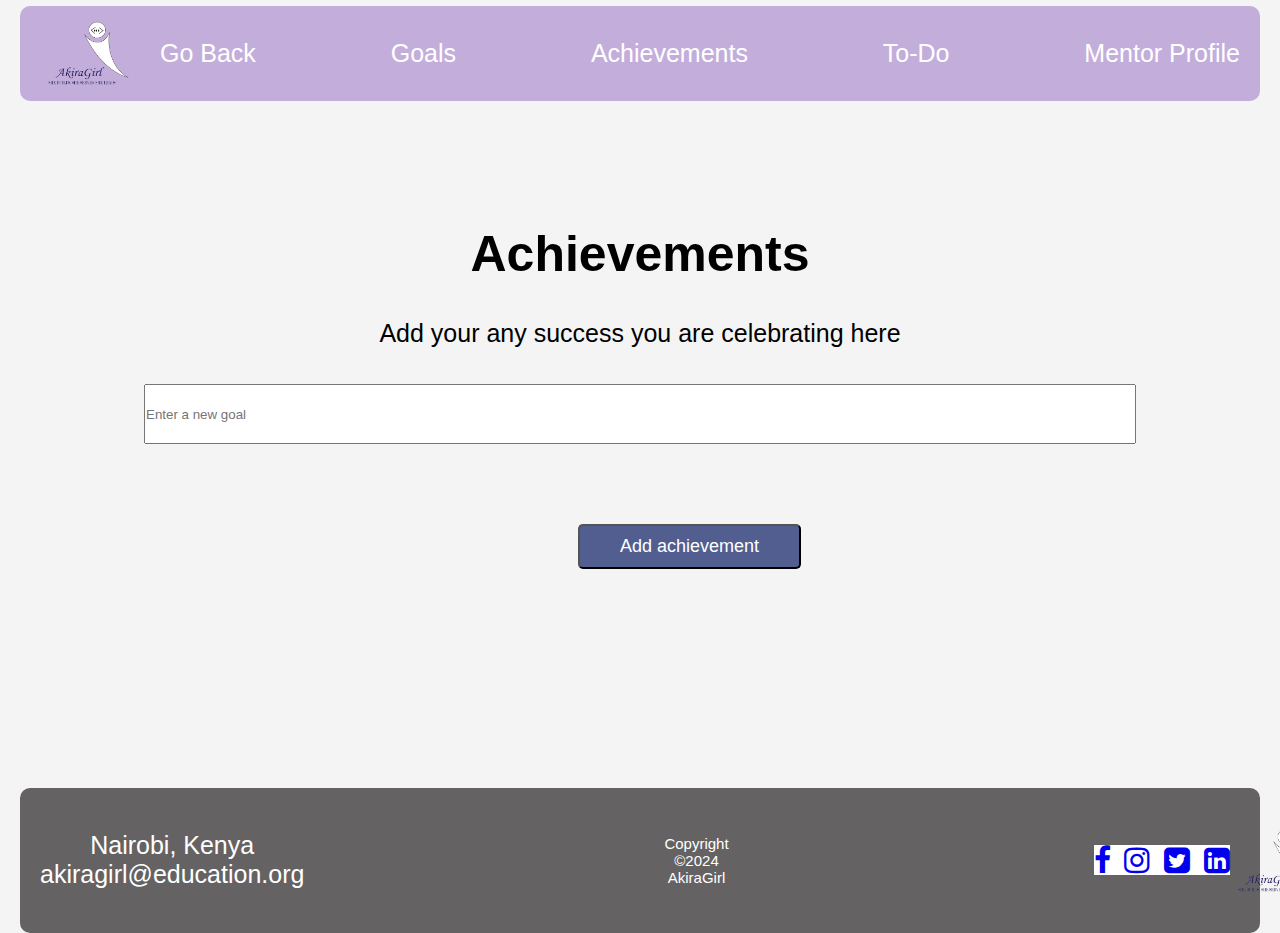
==== achievements.html @ f630471e "added files" ====
<!DOCTYPE html>
<html lang="en">

<head>
  <meta charset="UTF-8">
  <meta name="viewport" content="width=device-width, initial-scale=1.0">
  <title>GOALS</title>
  <link rel="stylesheet" href="https://cdnjs.cloudflare.com/ajax/libs/font-awesome/4.7.0/css/font-awesome.min.css">
  <link rel="stylesheet" href="https://cdnjs.cloudflare.com/ajax/libs/font-awesome/4.7.0/css/font-awesome.min.css">
  <link rel="stylesheet" href="https://cdnjs.cloudflare.com/ajax/libs/font-awesome/4.7.0/css/font-awesome.min.css">
  <link rel="stylesheet" href="https://cdnjs.cloudflare.com/ajax/libs/font-awesome/4.7.0/css/font-awesome.min.css">
  <link rel="stylesheet" href="achievements.css">
</head>

<body>
    <header>
      <div class="logo">
        <img src="media/logo.png" alt="Akira">
      </div>
      <ul class="nav_links">
        <li><a href="index.html">Go Back</a></li>
        <li><a href="goals.html">Goals</a></li>
        <li><a href="achievements.html">Achievements</a></li>
        <li><a href="toDo.html">To-Do</a></li>
        <li><a href="mentorProfile.html">Mentor Profile</a></li>
      </ul>
    </header>
  
   <main class="toDo_page">
    <h1>Achievements</h1>
    <br>
    <br>
    <p>Add your any success you are celebrating here</p>
    <br>
    <br>
    <input type="text" id="toDo" placeholder="Enter a new goal">
    <br>
    <br>
    <button id="task">Add achievement</button>
   
    <ul id="todo-list"></ul>
     <script>
      const todoList = document.getElementById('todo-list');
      const newTaskInput = document.getElementById('toDo');
      const addTaskButton = document.getElementById('task');
      const tasks = []; 
      addTaskButton.addEventListener('click', function() {
        const task = newTaskInput.value.trim(); 
        if (task) { 
          tasks.push(task);
          newTaskInput.value = ''; 
          renderTodoList();
        }
      });
      function renderTodoList() {
        todoList.innerHTML = ''; 
        tasks.forEach((task, index) => {
          const listItem = document.createElement('li');
          listItem.innerText = task;
          const deleteButton = document.createElement('button');
          deleteButton.innerText = 'Delete';
          deleteButton.addEventListener('click', function() {
            tasks.splice(index, 1); 
            renderTodoList();
          });
          listItem.appendChild(deleteButton);
          todoList.appendChild(listItem);
        });
      }
     </script>
    </main>

  <footer>
    <div class="address">
      <p>Nairobi, Kenya</p>
      <p>akiragirl@education.org</p>
    </div>
    <div class="copyright">
      <p>Copyright &copy;2024 AkiraGirl</p>
    </div>
    <div class="footer-content">
      <ul class="icons">
        <li><a href="#"><i class="fa fa-facebook-f" style="font-size:30px"></i></a></li>
        <li><a href="#"><i class="fa fa-instagram" style="font-size:30px"></i></a></li>
        <li><a href="#"><i class="fa fa-twitter-square" style="font-size:30px"></i></a></li>
        <li><a href="#"><i class="fa fa-linkedin-square" style="font-size:30px"></i></a></li>                             
      </ul>
      <div class="logo">
        <img src="media/logo.png" alt="Akira">
      </div>
    </div>
  </footer>

</body>

</html>
---- achievements.css ----
* {
  padding: 0;
  margin: 0;
  box-sizing: border-box;
}

ul {
  list-style: none;
}

a {
  text-decoration: none;
}

body {
  font-family: 'Roboto', sans-serif;
  background-color: #f4f4f4;
  padding: 0 20px;
}

#background{
  background-color: #729abd;
}

header {
  display: flex;
  justify-content: space-between;
  align-items: center;
  padding: 15px 20px;
  border-radius: 10px;
  background-color: #c3aedb;
  color: #fff;
  font-size: 10px;
  margin-top: 0.5%;
  
}

.logo {
  width: 100px;
  height: 65px;
  margin-right: 20px;
}

.logo img {
  width: 100%;
  height: 100%;
}

.nav_links {
  display: flex;
  justify-content: space-between;
  align-items: center;
  flex: 1;
  font-weight: 500;
  font-size: 25px;
  cursor: pointer;
}

.nav_links * {
  color: #fff;
}

.nav_links a:hover {
  background-color: #fff;
  color: #525e90;
  padding: 5px 10px;
  border-radius: 5px;
}

.toDo_page{
  height: 600px;
  margin-top: 5%;
}

h1{
  font-size: 50px;
  text-align: center;
  padding-top: 5%;
}

p{
  font-size: 25px;
  text-align: center;
}

input{
  width: 80%;
  height: 10%;
  margin-left: 10%;
}

#task{
  background-color: #525e90;
  color: #fff;
  padding: 10px 40px;
  border-radius: 5px;
  font-size: 18px;
  margin-left: 45%;
  margin-top: 5%;
  cursor: pointer;
}

#todo-list li button {
margin-left: 10px;
background-color:blueviolet;
border: none;
color: white;
padding: 5px 5px;
cursor: pointer;
width: 200px;
border-radius: 10px;
font-size: 25px;
}



footer {
  display: flex;
  align-items: center;
  gap: 30%;
  padding: 40px 20px;
  background-color: #656263;
  color: #fff;
  border-radius: 10px;
  margin-top: 2%;

}

.address{
  font-size: 20px;

}

.copyright p {
  font-size: 15px;
  text-align: center;
}

.footer-content {
  display: flex;
  justify-content: space-around;
  align-items: center;
  
}

.icons{
  display: flex;
  gap: 10%;
  margin-left: 2%;
  background-color:white;
  cursor: pointer;
  width: 139px;
  
}


@media all and (min-width:280px) and (max-width:1024px){

  * {
    padding: 0;
    margin: 0;
    box-sizing: border-box;
  }
  
  ul {
    list-style: none;
  }
  
  a {
    text-decoration: none;
  }
  
  body {
    font-family: 'Roboto', sans-serif;
    background-color: #f4f4f4;
    
  }
  
  header {
    display: flex;
    justify-content: space-between;
    align-items: center;
    padding: 5px 9px;
    border-radius: 8px;
    background-color: #c3aedb;
    color: #fff;
    font-size: 8px;
  
  }
  
  .logo {
    width: 50px;
    height: 35px;
    margin-right: 10px;
  }
  
  .logo img {
    width: 50%;
    height: 50%;
  }
  
  .nav_links {
    display: flex;
    justify-content: space-between;
    align-items: center;
    flex: 1;
    font-weight: 500;
    font-size: 10px;
  }
  
  .nav_links * {
    color: #fff;
  }
  
  .nav_links a:hover {
    background-color: #fff;
    color: #525e90;
    padding: 2px 5px;
    border-radius: 5px;
  }



  .toDo_page{
    height: 400px;
    margin-top: 3%;
}

h1{
    font-size: 20px;
    text-align: center;
    padding-top: 3%;
}

p{
    font-size:11px;
    text-align: center;
}

input{
    width: 40%;
    height: 5%;
    margin-left: 5%;
}

#task{
    background-color: #525e90;
    color: #fff;
    padding: 5px 20px;
    border-radius: 2px;
    font-size: 9px;
    margin-left: 20%;
    margin-top: 2%;
    cursor: pointer;
}

#todo-list li button {
  margin-left: 5px;
  background-color:blueviolet;
  border: none;
  color: white;
  padding: 2px 2px;
  cursor: pointer;
  width: 100px;
  border-radius: 7px;
  font-size: 11px;
  }

  
footer {
  display: flex;
  align-items: center;
  gap: 2%;
  padding: 8px 10px;
  background-color: #656263;
  color: #fff;
  border-radius: 10px;
  margin-top: 5%;
  
  
}

.address{
  font-size: 8px;

}

.copyright p {
  font-size: 8px;
  text-align: center;
}

.footer-content {
  display: flex;  
  gap: 0.5%;
  width: 30px;
}

.icons{
 display: flex;
cursor: pointer;
 font-size: 10px;
 
}

}
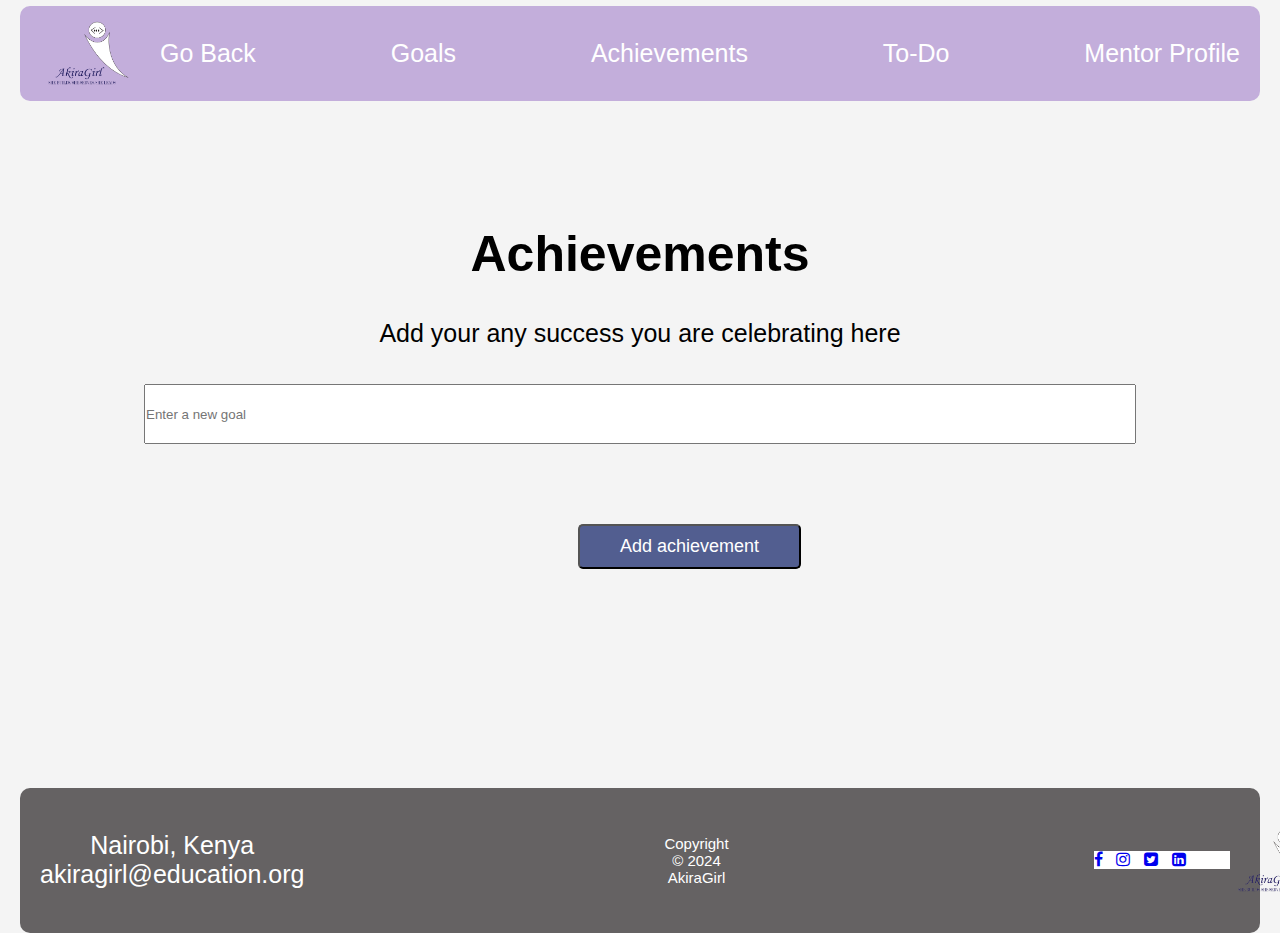
==== commit 7dc59c3f: "modified styles" ====
--- a/achievements.html
+++ b/achievements.html
@@ -70,26 +70,26 @@
      </script>
     </main>
 
-  <footer>
-    <div class="address">
-      <p>Nairobi, Kenya</p>
-      <p>akiragirl@education.org</p>
-    </div>
-    <div class="copyright">
-      <p>Copyright &copy;2024 AkiraGirl</p>
-    </div>
-    <div class="footer-content">
-      <ul class="icons">
-        <li><a href="#"><i class="fa fa-facebook-f" style="font-size:30px"></i></a></li>
-        <li><a href="#"><i class="fa fa-instagram" style="font-size:30px"></i></a></li>
-        <li><a href="#"><i class="fa fa-twitter-square" style="font-size:30px"></i></a></li>
-        <li><a href="#"><i class="fa fa-linkedin-square" style="font-size:30px"></i></a></li>                             
-      </ul>
-      <div class="logo">
-        <img src="media/logo.png" alt="Akira">
+    <footer>
+      <div class="address">
+        <p>Nairobi, Kenya</p>
+        <p>akiragirl@education.org</p>
       </div>
-    </div>
-  </footer>
+      <div class="copyright">
+        <p>Copyright &copy; 2024 AkiraGirl</p>
+      </div>
+      <div class="footer-content">
+        <ul class="icons">
+          <li><a href="#"><i class="fa fa-facebook-f"></i></a></li>
+          <li><a href="#"><i class="fa fa-instagram" ></i></a></li>
+          <li><a href="#"><i class="fa fa-twitter-square" ></i></a></li>
+          <li><a href="#"><i class="fa fa-linkedin-square"></i></a></li>                             
+        </ul>
+        <div class="logo">
+          <img src="media/logo.png" alt="Akira">
+        </div>
+      </div>
+    </footer>
 
 </body>
 
--- a/achievements.css
+++ b/achievements.css
@@ -176,7 +176,7 @@
     
   }
   
-  header {
+  /* header {
     display: flex;
     justify-content: space-between;
     align-items: center;
@@ -186,6 +186,16 @@
     color: #fff;
     font-size: 8px;
   
+  } */
+
+  header {
+    display: flex;
+    padding: 5px 9px;
+    border-radius: 8px;
+    background-color: #c3aedb;
+    color: #fff;
+    font-size: 8px;
+  
   }
   
   .logo {
@@ -197,6 +207,12 @@
   .logo img {
     width: 50%;
     height: 50%;
+  }
+  
+  .nav_links {
+    display: flex;
+    flex-direction: column;
+    font-size: 8px;
   }
   
   .nav_links {
@@ -207,7 +223,7 @@
     font-weight: 500;
     font-size: 10px;
   }
-  
+
   .nav_links * {
     color: #fff;
   }
@@ -227,13 +243,13 @@
 }
 
 h1{
-    font-size: 20px;
+    font-size: 12px;
     text-align: center;
     padding-top: 3%;
 }
 
 p{
-    font-size:11px;
+    font-size:9px;
     text-align: center;
 }
 
@@ -266,11 +282,11 @@
   font-size: 11px;
   }
 
-  
+ 
 footer {
   display: flex;
   align-items: center;
-  gap: 2%;
+  gap: 5%;
   padding: 8px 10px;
   background-color: #656263;
   color: #fff;
@@ -302,5 +318,4 @@
  font-size: 10px;
  
 }
-
-}
+}
